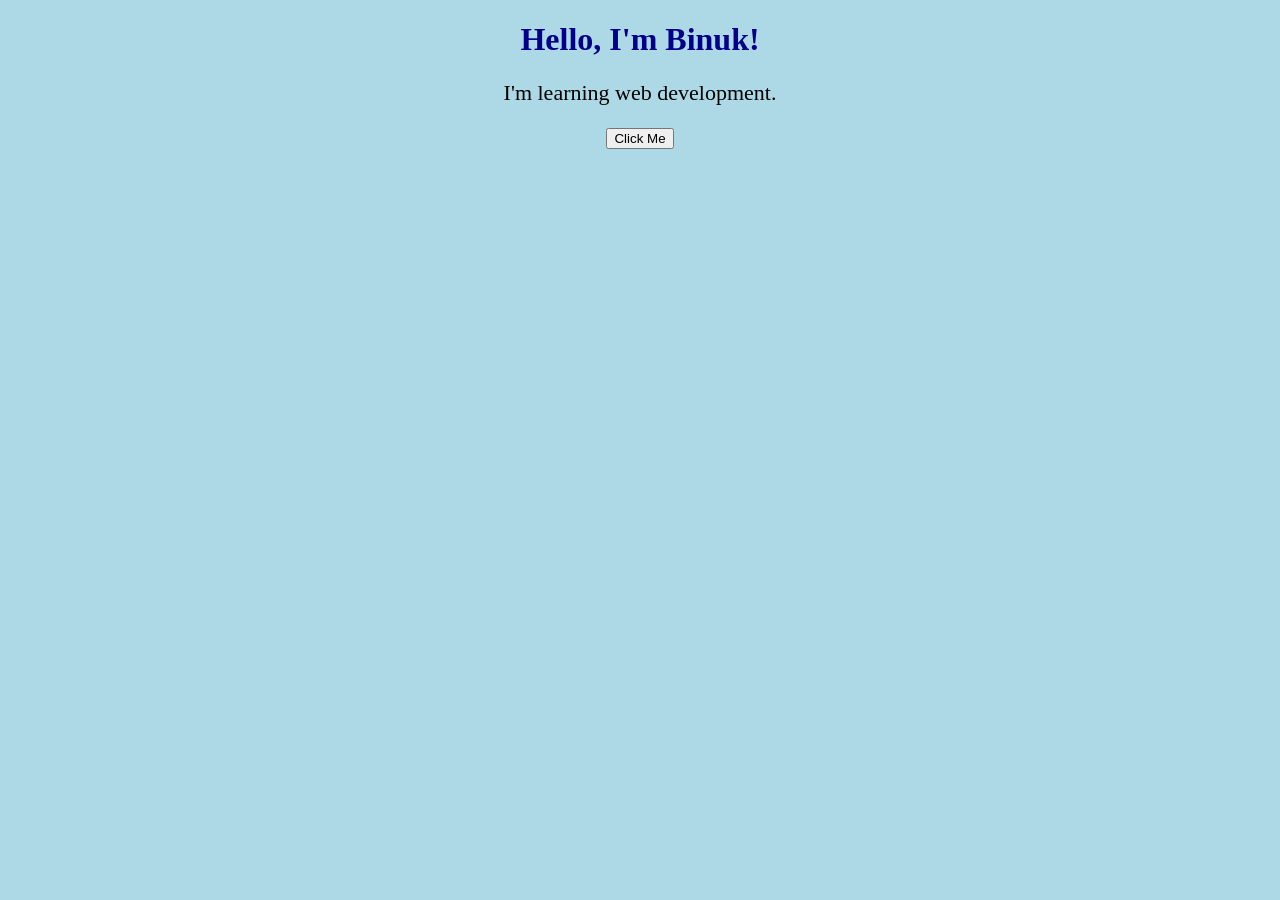
==== index.html @ 0fbf827a "Create first website" ====
<!DOCTYPE html>
<html>
<head>
    <title>Binuk's Website</title>
    <link rel="stylesheet" href="style.css">
</head>
<body>
    <h1>Hello, I'm Binuk!</h1>
    <p>I'm learning web development.</p>
    <button>Click Me</button>

    <script src="script.js"></script>
</body>
</html>
---- style.css ----
body {
    background-color: lightblue;
    text-align: center;
}

h1 {
    color: darkblue;
}

p {
    font-size: 40px;
}

p {
    color: black;
    font-size: 22px;
}
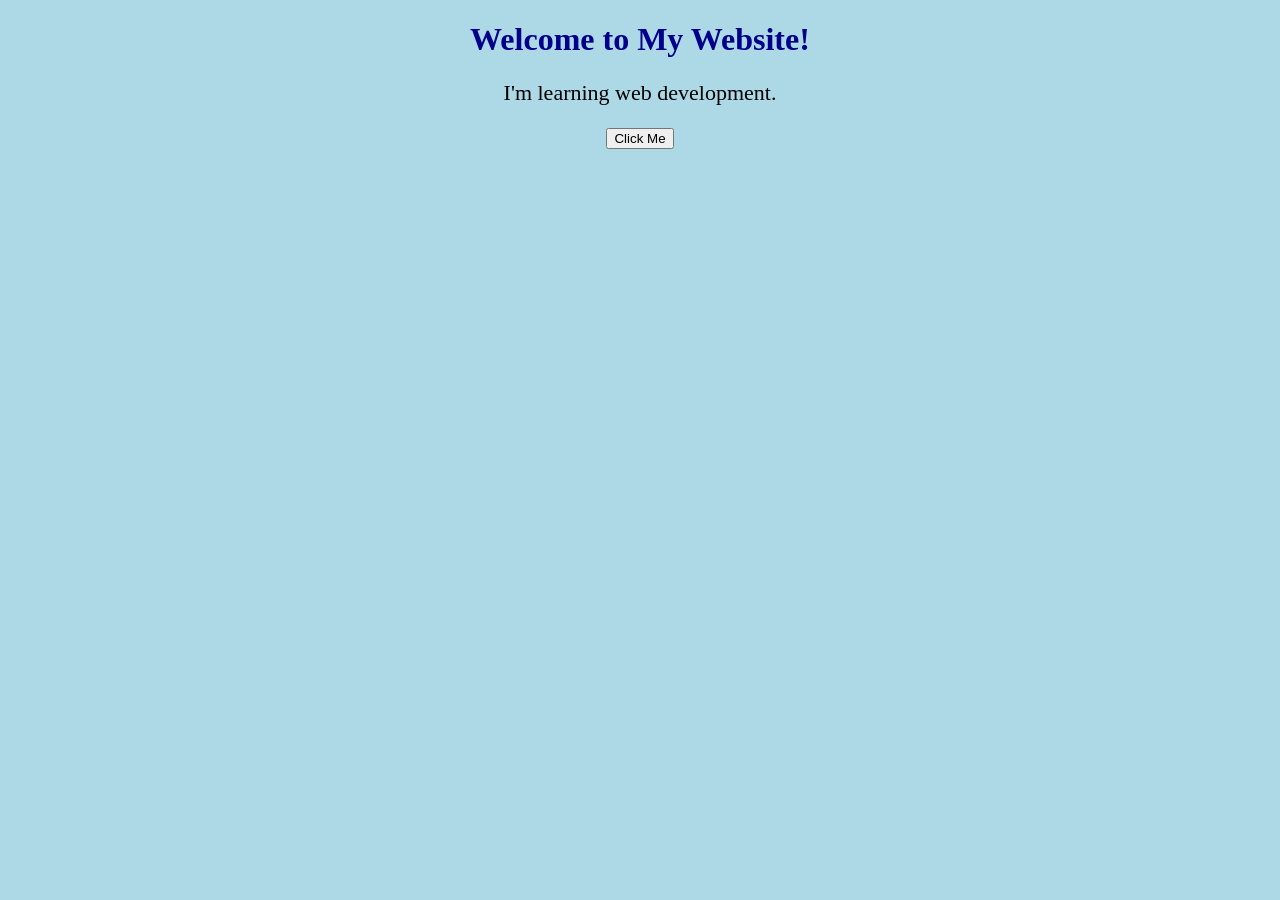
==== commit 0236a393: "Update website heading" ====
--- a/index.html
+++ b/index.html
@@ -5,7 +5,7 @@
     <link rel="stylesheet" href="style.css">
 </head>
 <body>
-    <h1>Hello, I'm Binuk!</h1>
+    <h1>Welcome to My Website!</h1>
     <p>I'm learning web development.</p>
     <button>Click Me</button>
 
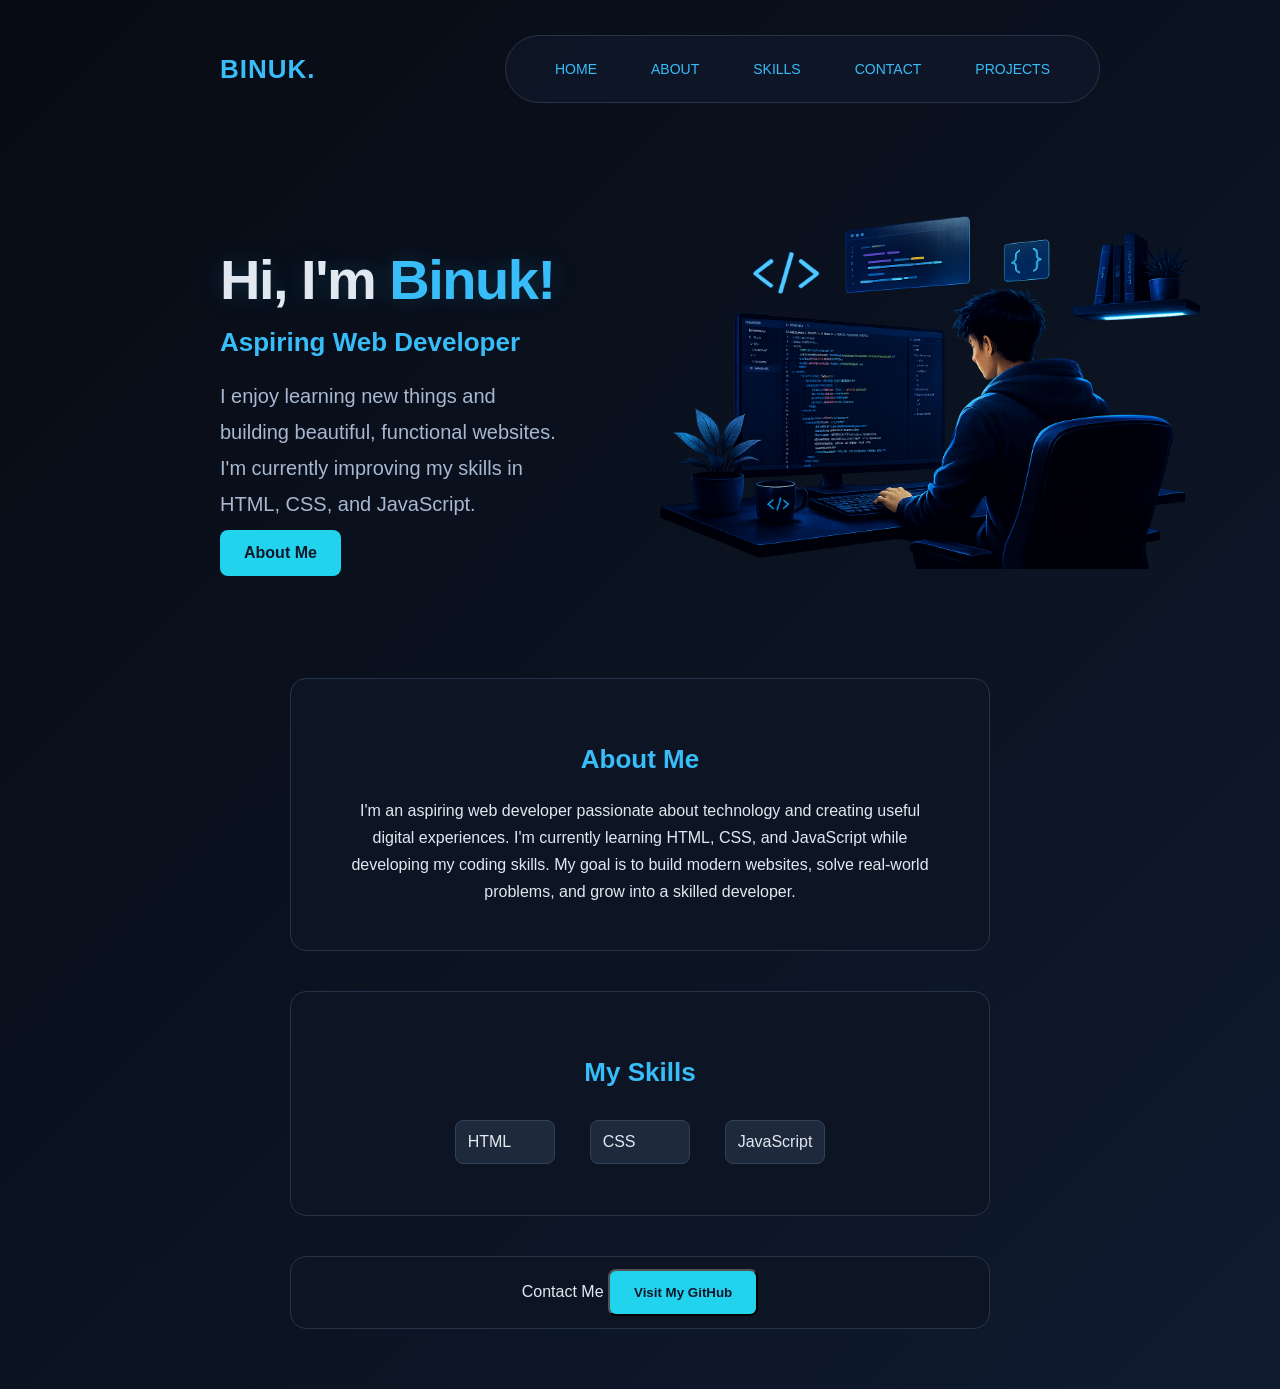
==== commit f9c218e7: "Add files via upload" ====
--- a/index.html
+++ b/index.html
@@ -1,14 +1,408 @@
 <!DOCTYPE html>
 <html>
 <head>
-    <title>Binuk's Website</title>
-    <link rel="stylesheet" href="style.css">
+    <title>Binuk's Portfolio</title>
+    <meta name="viewport" content="width=device-width, initial-scale=1.0">
+    <style>
+        html {
+            min-height: 100%;
+            background: linear-gradient(135deg, #070b14, #0b1220, #101b30);
+
+
+        }
+
+        * {
+            box-sizing: border-box;
+        }
+
+        body {
+            background: transparent;
+            color: #e2e8f0;
+            font family: Arial, sans-serif;
+            text-align:center;
+            font-family: Arial, sans-serif;
+            padding: 20px;
+            max-width: 900px;
+            margin: 0 auto;
+        }
+
+        ul {
+            display: flex;
+            flex-wrap: wrap;
+            justify-content: center;
+            gap: 15px;
+            text-align: left;
+            list-style: none;
+            padding: 0;
+        }
+
+        h2 {
+            margin-top: 40px;
+            color: #38bdf8;
+            font-size: 26px;
+            font-weight: bold;
+        }
+
+        p {
+            max-width: 600px;
+            margin: 20px auto;
+            line-height: 1.7;
+        }
+
+        li {
+            background-color: #1e293b;
+            padding: 12px;
+            margin: 10px;
+            border-radius: 8px;
+            border: 1px solid #334155;
+            min-width: 100px;
+        }
+
+        li {
+            transition: 0.3s;
+        }
+
+        li:hover {
+            transform: translateY(-4px);
+            border-color: #38bdf8;
+        }
+
+    .hero {
+    display: flex;
+    align-items: center;
+    justify-content: space-between;
+    gap: 40px;
+    padding: 60px 10px;
+    min-height: 500px;
+    text-align: left;
+   }
+
+    .hero h1 {
+        font-size: 64px;
+        margin-bottom: 20px;
+        letter-spacing: -1.5px;
+        text-shadow: 0 0 25px rgba(56, 189, 248, 0.2);
+    }
+
+    .hero p {
+        font-size: 20px;
+        color: #a8b8d0;
+        max-width: 600px;
+        margin: 0 auto;
+        line-height: 1.8;
+    }
+
+    .hero-button {
+    display: inline-block;
+    margin-top: 8px;
+    padding: 14px 24px;
+    background-color: #22d3ee;
+    color: #0f172a;
+    text-decoration: none;
+    font-weight: bold;
+    border-radius: 8px;
+    }
+
+    .hero-button:hover {
+    background-color: #7dd3fc;
+    transform: translateY(-3px);
+    box-shadow: 0 8px 25px rgba(34, 211, 238, 0.3);
+    transition: 0.3s;
+   }
+
+   .about {
+    background-color: #0d1525;
+    max-width: 700px;
+    width: 100%;
+    margin: 40px auto;
+    padding: 25px;
+    border-radius: 16px;
+    border: 1px solid #263449;
+    transition: transform 0.3s ease, box-shadow 0.3s ease, border-color 0.3s ease;
+   }
+
+   .about:hover {
+    transform: translateY(-6px);
+    border-color: #38bdf8;
+    box-shadow: 0 8px 30px rgba(56, 189, 248, 0.15);
+   }
+
+   .skills {
+    background-color: #0d1525;
+    max-width: 700px;
+    width: 100%;
+    margin: 40px auto;
+    padding: 25px;
+    border-radius: 16px;
+    border: 1px solid #263449;
+    transition: transform 0.3s ease, box-shadow 0.3s ease, border-color 0.3s ease;
+  }
+
+  .skills:hover {
+    transform: translateY(-6px);
+    border-color: #38bdf8;
+    box-shadow: 0 8px 30px rgba(56, 189, 248, 0.15);
+  }
+
+  .contact {
+    background-color: #0d1525;
+    max-width: 700px;
+    width: 100%;
+    margin: 40px auto;
+    padding: 12px 25px;
+    border-radius: 16px;
+    border: 1px solid #263449;
+    transition: transform 0.3s ease, box-shadow 0.3s ease, border-color 0.3s ease;
+  }
+
+  .contact:hover {
+    transform: translateY(-6px);
+    border-color: #38bdf8;
+    box-shadow: 0 8px 30px rgba(56, 189, 248, 0.15);
+}
+
+.contact .hero-button {
+    margin-top: 0px;
+    position: static;
+}
+
+.contact h2 {
+    margin-top: 0;
+    margin-bottom: 10px;
+}
+
+.about h2,
+.skills h2 {
+    color: #38bdf8;
+    font-size: 26px;
+    font-weight: bold;
+}
+
+.navbar {
+    display: flex;
+    justify-content: space-between;
+    align-items: center;
+    padding: 15px 10px;
+    margin-bottom: 20px;
+}
+
+.logo {
+    color: #38bdf8;
+    font-size: 26px;
+    font-weight: bold;
+    text-decoration: none;
+    letter-spacing: 1px;
+}
+
+.navbar ul {
+    display: flex;
+    align-items: center;
+    justify-content: space-around;
+    margin-left: 50px;
+    gap: 12px;
+    list-style: none;
+    margin: 0;
+    padding: 12px 28px;
+    min-width: 480px;
+    min-height: 60px;
+    background: rgba(15, 23, 42, 0.75);
+    border: 1px solid #263449;
+    border-radius: 50px;
+    transform: translateX(40px);
+}
+
+.logo {
+    color: #38bdf8;
+    font-size: 26px;
+    font-weight: bold;
+    text-decoration: none;
+    letter-spacing: 1px;
+}
+
+.navbar li a {
+    display: block;
+    padding: 12px 20px;
+    color: #38bdf8;
+    text-decoration: none;
+    font-size: 14px;
+    border: 1px solid transparent;
+    border-radius: 50px;
+    transition: all 0.3s ease;
+}
+
+.navbar li a:hover {
+    color: #ffffff;
+    border-color: transparent;
+    box-shadow: none;
+}
+
+.navbar li {
+    background: transparent;
+    border: none;
+    padding: 0;
+    margin: 0;
+    min-width: auto;
+    transform: none;
+}
+
+.navbar li:hover {
+    transform: none;
+}
+
+.navbar ul {
+    position: relative;
+}
+
+.navbar ul::before {
+    content: "";
+    position: absolute;
+    left: var(--pill-left, 6px);
+    width: var(--pill-width, 0px);
+    top: 6px;
+    bottom: 6px;
+    border-radius: 50px;
+    background: rgba(56, 189, 248, 0.15);
+    border: none
+    box-shadow: 0 0 15px rgba(56, 189, 248, 0.2);
+    transition: left 0.25s ease, width 0.25s ease;
+    pointer-events: none;
+    opacity: 1;
+}
+
+
+
+
+.navbar li a {
+    position: relative;
+    z-index: 1;
+    border-color: transparent;
+}
+
+.hero-content {
+    flex: 1;
+    min-width: 0;
+}
+
+.hero-content h1 {
+    font-size: 56px;
+    margin-bottom: 15px;
+    letter-spacing: -1.5px;
+    text-align: left;
+}
+
+.hero-content h1 span {
+    color: #38bdf8;
+}
+
+.hero-content h2 {
+    font-size: 26px;
+    margin-top: 0;
+    margin-bottom: 20px;
+    color: #38bdf8;
+}
+
+.hero-image {
+    flex: 1.3;
+    min-width: 0;
+    transform: translateX(50px);
+}
+
+.hero-image img {
+    display: block;
+    width: 100%;
+    max-width: none;
+    height: auto;
+}
+
+.hero-image img {
+    display: block;
+    width: 120%;
+    max-width: none;
+    height: auto;
+    margin: 0 auto;
+}
+
+    </style>
 </head>
 <body>
-    <h1>Welcome to My Website!</h1>
-    <p>I'm learning web development.</p>
-    <button>Click Me</button>
-
-    <script src="script.js"></script>
+    <nav class="navbar">
+        <a href="#" class="logo">BINUK.</a>
+
+        <ul>
+            <li><a href="#home">HOME</a></li>
+            <li><a href="#about">ABOUT</a></li>
+            <li><a href="#skills">SKILLS</a></li>
+            <li><a href="#contact">CONTACT</a></li>
+            <li><a href="#projects">PROJECTS</a></li>
+        </ul>
+
+    </nav>
+
+    <section class="hero" id="home">
+    <div class="hero-content">
+        <h1>Hi, I'm <span>Binuk!</span></h1>
+
+        <h2>Aspiring Web Developer</h2>
+
+        <p>
+            I enjoy learning new things and building beautiful,
+            functional websites. I'm currently improving my skills
+            in HTML, CSS, and JavaScript.
+        </p>
+
+        <a href="#about" class="hero-button">About Me</a>
+    </div>
+
+    <div class="hero-image">
+        <img src="developer.png" alt="Developer coding at a computer">
+    </div>
+</section>
+    <section class="about" id="about">
+        <h2>About Me</h2>
+        <p>I'm an aspiring web developer passionate about technology and creating useful digital experiences. I'm currently learning HTML, CSS, and JavaScript while developing my coding skills. My goal is to build modern websites, solve real-world problems, and grow into a skilled developer.</p>
+    </section>
+    <section class="skills" id="skills">
+        <h2>My Skills</h2>
+        <ul>
+            <li>HTML</li>
+            <li>CSS</li>
+            <li>JavaScript</li>
+        </ul>
+    </section>
+    <section class="contact" id="contact"
+        <h2>Contact Me</h2>
+        <button class="hero-button" onclick="window.location.href='https://github.com/BinukDulmika'">Visit My GitHub</button>
+    </section>
+    
+    <script>
+const menu = document.querySelector(".navbar ul");
+const links = document.querySelectorAll(".navbar li a");
+
+function movePill(link) {
+    const menuRect = menu.getBoundingClientRect();
+    const linkRect = link.getBoundingClientRect();
+
+    menu.style.setProperty(
+        "--pill-left",
+        `${linkRect.left - menuRect.left}px`
+    );
+
+    menu.style.setProperty(
+        "--pill-width",
+        `${linkRect.width}px`
+    );
+}
+
+links.forEach(link => {
+    link.addEventListener("mouseenter", () => {
+        movePill(link);
+    });
+});
+
+menu.addEventListener("mouseleave", () => {
+    menu.style.setProperty("--pill-width", "0px");
+});
+</script>
+
 </body>
-</html>+</html>
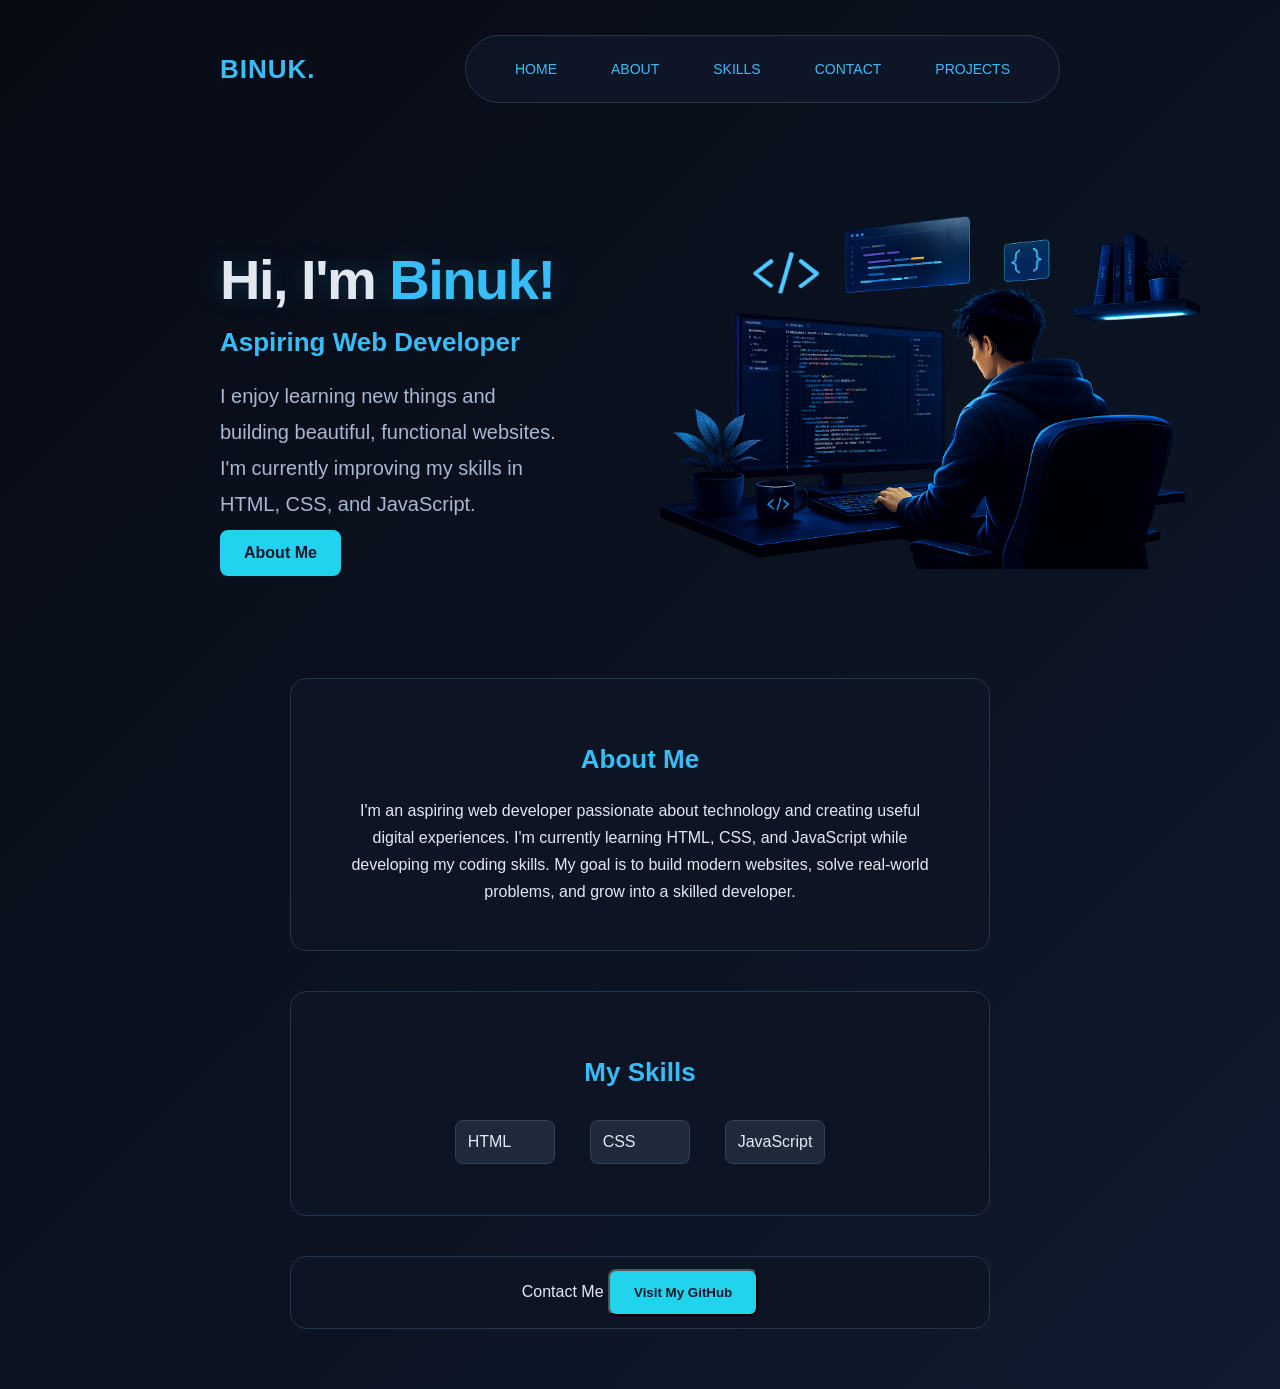
==== commit 48bd8d69: "Enhance mobile responsiveness in index.html Updated styles for responsiveness on mobile devices, inc" ====
--- a/index.html
+++ b/index.html
@@ -203,12 +203,12 @@
     list-style: none;
     margin: 0;
     padding: 12px 28px;
-    min-width: 480px;
+    min-width: 0;
     min-height: 60px;
     background: rgba(15, 23, 42, 0.75);
     border: 1px solid #263449;
     border-radius: 50px;
-    transform: translateX(40px);
+    transform: none;
 }
 
 .logo {
@@ -320,6 +320,85 @@
     max-width: none;
     height: auto;
     margin: 0 auto;
+}
+
+
+/* MOBILE RESPONSIVE DESIGN */
+@media (max-width: 768px) {
+
+    .hero {
+        flex-direction: column;
+        text-align: center;
+        padding: 50px 20px;
+    }
+
+    .hero-image {
+        transform: none;
+        width: 100%;
+    }
+
+    .hero-image img {
+        width: 100%;
+        max-width: 400px;
+        margin: 20px auto 0;
+    }
+
+    .hero h1 {
+        font-size: 40px;
+    }
+
+    .hero p {
+        font-size: 16px;
+    }
+
+}
+
+@media (max-width: 600px) {
+
+    .navbar {
+        flex-direction: column;
+        gap: 20px;
+        padding: 10px 0;
+    }
+
+    .navbar ul {
+        width: 100%;
+        min-width: 0;
+        flex-wrap: wrap;
+        justify-content: center;
+        gap: 4px;
+        padding: 8px;
+        border-radius: 20px;
+    }
+
+    .navbar li a {
+        padding: 10px 8px;
+        font-size: 12px;
+    }
+
+        .about,
+    .skills,
+    .contact {
+        width: 100%;
+        max-width: 100%;
+        margin: 25px auto;
+        padding: 18px;
+    }
+
+    .skills ul {
+        justify-content: center;
+        gap: 8px;
+    }
+
+    .skills li {
+        margin: 4px;
+        min-width: 0;
+    }
+
+    p {
+        overflow-wrap: anywhere;
+    }
+
 }
 
     </style>
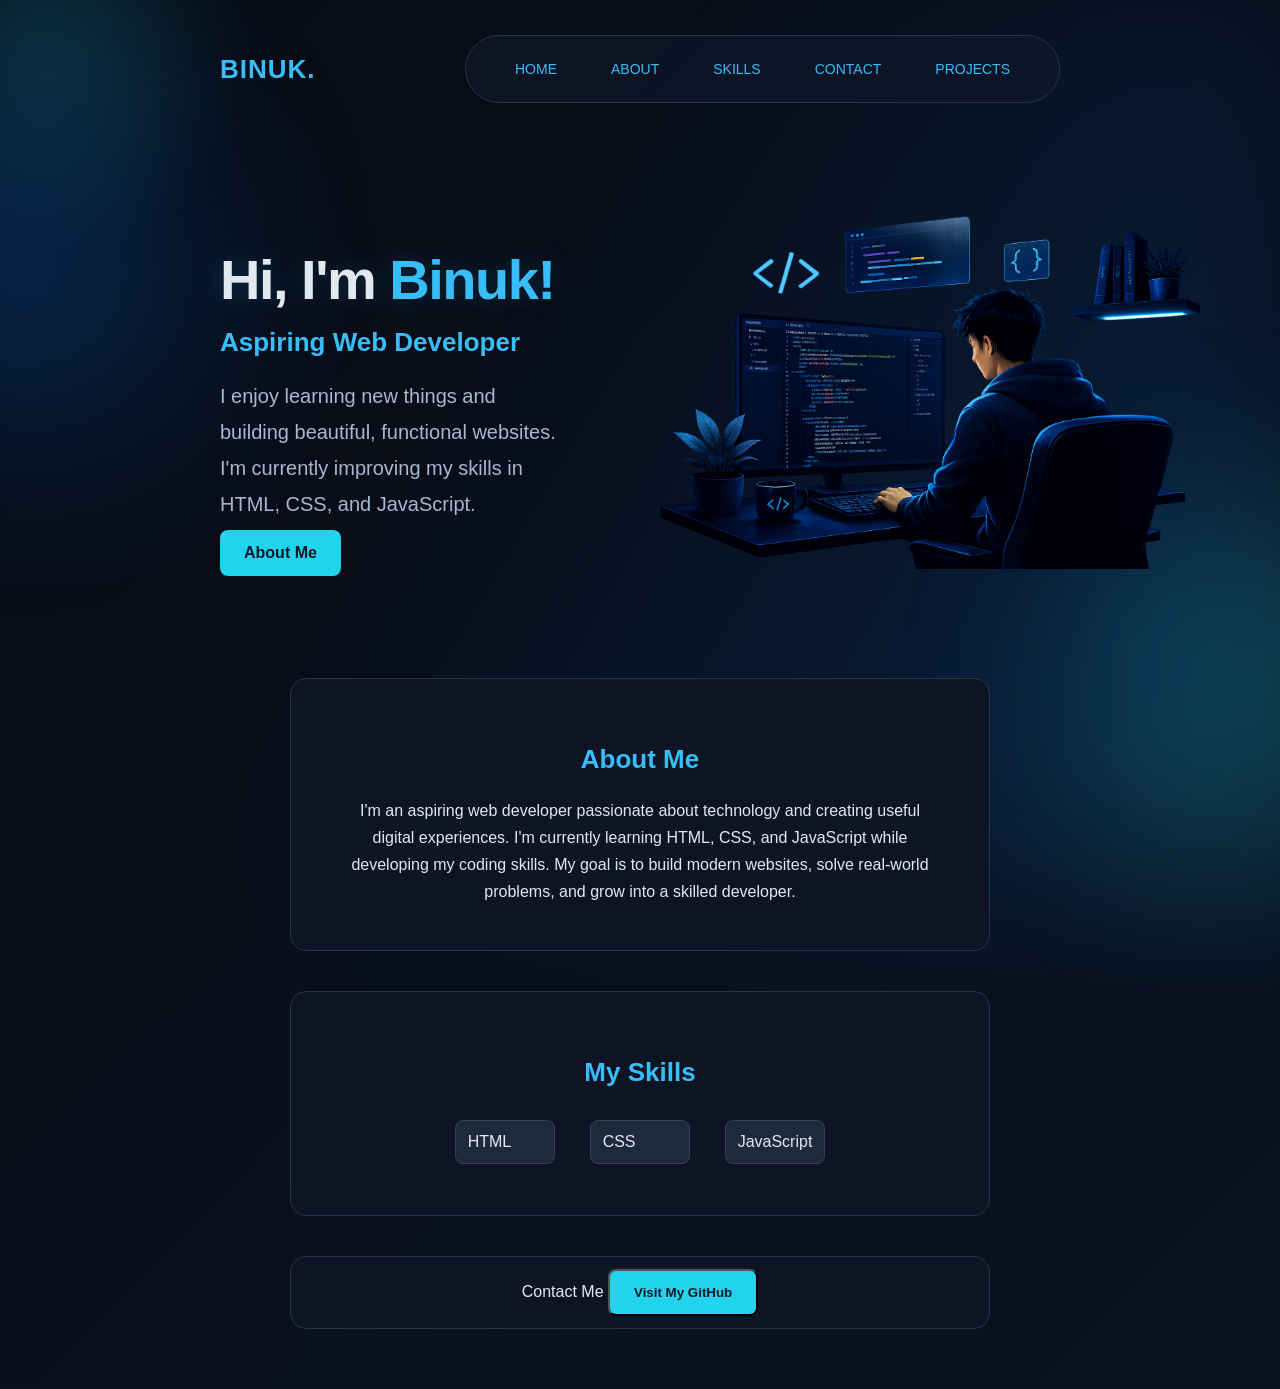
==== commit 1a6fd58d: "Update index.html" ====
--- a/index.html
+++ b/index.html
@@ -101,6 +101,7 @@
     text-decoration: none;
     font-weight: bold;
     border-radius: 8px;
+    transition: all 0.3s ease;
     }
 
     .hero-button:hover {
@@ -125,6 +126,7 @@
     transform: translateY(-6px);
     border-color: #38bdf8;
     box-shadow: 0 8px 30px rgba(56, 189, 248, 0.15);
+    background-color: #111e33;
    }
 
    .skills {
@@ -142,6 +144,7 @@
     transform: translateY(-6px);
     border-color: #38bdf8;
     box-shadow: 0 8px 30px rgba(56, 189, 248, 0.15);
+    background-color: #111e33;
   }
 
   .contact {
@@ -159,6 +162,7 @@
     transform: translateY(-6px);
     border-color: #38bdf8;
     box-shadow: 0 8px 30px rgba(56, 189, 248, 0.15);
+    background-color: #111e33;
 }
 
 .contact .hero-button {
@@ -305,6 +309,7 @@
     flex: 1.3;
     min-width: 0;
     transform: translateX(50px);
+    animation: fadeInRight 1.9s ease-out;
 }
 
 .hero-image img {
@@ -321,7 +326,6 @@
     height: auto;
     margin: 0 auto;
 }
-
 
 /* MOBILE RESPONSIVE DESIGN */
 @media (max-width: 768px) {
@@ -399,11 +403,193 @@
         overflow-wrap: anywhere;
     }
 
+    .hero-content {
+       width: 100%;
+       text-align: left;
+    } 
+
+    .hero-content h1,
+    .hero-content h2 {
+       text-align: left;
+    }
+
+}
+
+.hero-content {
+    animation: fadeInUp 1s ease-out;
+}
+
+@keyframes fadeInUp {
+    from {
+        opacity: 0;
+        transform: translateY(25px);
+    }
+
+    to {
+        opacity: 1;
+        transform: translateY(0);
+    }
+}
+
+@keyframes fadeInRight {
+    from {
+        opacity: 0;
+        transform: translateX(60px);
+    }
+
+    to {
+        opacity: 1;
+        transform: translateX(50px);
+    }
+}
+
+/* Scroll reveal animation */
+.about,
+.skills,
+.contact {
+    opacity: 0;
+    transform: translateY(30px);
+    transition: opacity 0.8s ease, transform 0.8s ease;
+}
+
+.about.show,
+.skills.show,
+.contact.show {
+    opacity: 1;
+    transform: translateY(0);
+}
+
+/* Animated ambient glow */
+html {
+    background-size: 200% 200%;
+    animation: ambientGlow 12s ease-in-out infinite alternate;
+}
+
+@keyframes ambientGlow {
+    0% {
+        background-position: 0% 50%;
+    }
+
+    100% {
+        background-position: 100% 50%;
+    }
+}
+
+body {
+    position: relative;
+    isolation: isolate;
+}
+
+body::before {
+    content: "";
+    position: fixed;
+    top: -150px;
+    left: -150px;
+    width: 400px;
+    height: 400px;
+    background: radial-gradient(
+        circle,
+        rgba(34, 211, 238, 0.18),
+        transparent 70%
+    );
+    filter: blur(30px);
+    z-index: -1;
+    pointer-events: none;
+    animation: glowMove 8s ease-in-out infinite alternate;
+}
+
+@keyframes glowMove {
+    from {
+        transform: translate(0, 0);
+    }
+
+    to {
+        transform: translate(300px, 250px);
+    }
+}
+
+/* Floating background glow orbs */
+.glow-orb {
+    position: fixed;
+    width: 350px;
+    height: 350px;
+    border-radius: 50%;
+    filter: blur(100px);
+    pointer-events: none;
+    z-index: -1;
+    opacity: 0.22;
+    animation: floatOrb 14s ease-in-out infinite alternate;
+}
+
+.orb-one {
+    top: 10%;
+    left: -150px;
+    background: #087cff;
+}
+
+.orb-two {
+    right: -150px;
+    bottom: 5%;
+    background: #22d3ee;
+    animation-delay: -7s;
+}
+
+@keyframes floatOrb {
+    from {
+        transform: translate(0, 0);
+    }
+
+    to {
+        transform: translate(100px, 80px);
+    }
+}
+
+/* Animated aurora background */
+.aurora {
+    position: fixed;
+    inset: 0;
+    pointer-events: none;
+    z-index: -1;
+    opacity: 0.12;
+    background: linear-gradient(
+        120deg,
+        transparent 20%,
+        #087cff 40%,
+        #22d3ee 50%,
+        transparent 70%
+    );
+    background-size: 200% 200%;
+    filter: blur(80px);
+    animation: auroraMove 18s ease-in-out infinite alternate;
+}
+
+@keyframes auroraMove {
+    from {
+        background-position: 0% 50%;
+    }
+
+    to {
+        background-position: 100% 50%;
+    }
+}
+
+.about.show:hover,
+.skills.show:hover,
+.contact.show:hover {
+    transform: translateY(-6px);
+    border-color: #38bdf8;
+    box-shadow: 0 8px 30px rgba(56, 189, 248, 0.15);
 }
 
     </style>
 </head>
 <body>
+
+    <div class="glow-orb orb-one"></div>
+    <div class="glow-orb orb-two"></div>
+
+    <div class="aurora"></div>
+
     <nav class="navbar">
         <a href="#" class="logo">BINUK.</a>
 
@@ -481,6 +667,27 @@
 menu.addEventListener("mouseleave", () => {
     menu.style.setProperty("--pill-width", "0px");
 });
+
+const cards = document.querySelectorAll(
+    ".about, .skills, .contact"
+);
+
+const observer = new IntersectionObserver((entries) => {
+    entries.forEach((entry) => {
+        if (entry.isIntersecting) {
+            entry.target.classList.add("show");
+            observer.unobserve(entry.target);
+        }
+    });
+}, {
+    threshold: 0.15
+});
+
+cards.forEach((card) => {
+    observer.observe(card);
+});
+
+
 </script>
 
 </body>
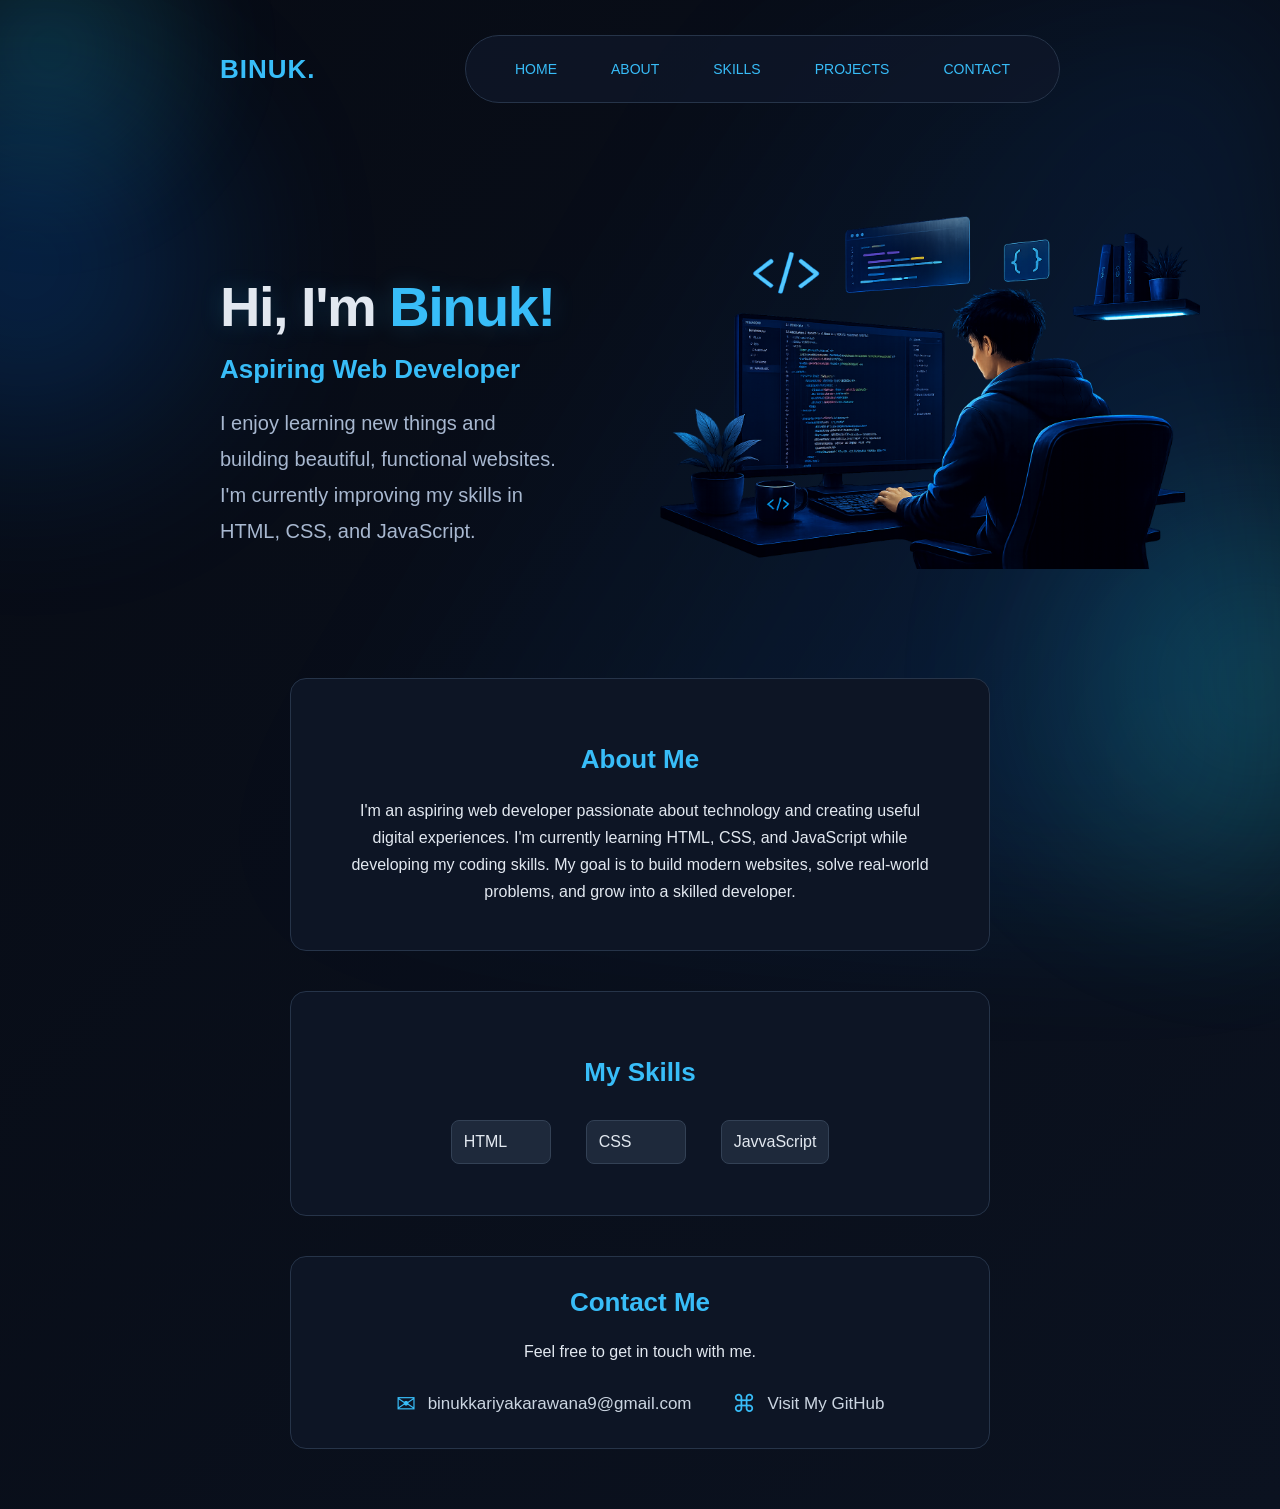
==== commit e42f4615: "Add files via upload" ====
--- a/index.html
+++ b/index.html
@@ -152,7 +152,7 @@
     max-width: 700px;
     width: 100%;
     margin: 40px auto;
-    padding: 12px 25px;
+    padding: 30px 25px;
     border-radius: 16px;
     border: 1px solid #263449;
     transition: transform 0.3s ease, box-shadow 0.3s ease, border-color 0.3s ease;
@@ -173,6 +173,38 @@
 .contact h2 {
     margin-top: 0;
     margin-bottom: 10px;
+}
+
+
+.contact-details {
+    display: flex;
+    flex-direction: row;
+    justify-content: center;
+    align-items: center;
+    gap: 40px;
+    flex-wrap: nowrap;
+    margin-top: 25px;
+}
+
+.contact-link {
+    display: flex;
+    align-items: center;
+    gap: 12px;
+    color: #cbd5e1;
+    text-decoration: none;
+    font-size: 17px;
+    font-weight: 500;
+    transition: 0.3s ease;
+}
+
+.contact-link span {
+    color: #38bdf8;
+    font-size: 24px;
+}
+
+.contact-link:hover {
+    color: #38bdf8;
+    transform: translateY(-3px);
 }
 
 .about h2,
@@ -282,6 +314,26 @@
     border-color: transparent;
 }
 
+html {
+    scroll-behavior: smooth;
+}
+
+@keyframes navbarDrop {
+    from {
+        opacity: 0;
+        transform: translateY(-60px);
+    }
+
+    to {
+        opacity: 1;
+        transform: translateY(0);
+    }
+}
+
+.navbar {
+    animation: navbarDrop 2s ease-out;
+}
+
 .hero-content {
     flex: 1;
     min-width: 0;
@@ -440,6 +492,13 @@
     to {
         opacity: 1;
         transform: translateX(50px);
+    }
+}
+
+@media (max-width: 600px) {
+    .contact-details {
+        flex-wrap: wrap;
+        gap: 15px;
     }
 }
 
@@ -581,6 +640,8 @@
     box-shadow: 0 8px 30px rgba(56, 189, 248, 0.15);
 }
 
+
+
     </style>
 </head>
 <body>
@@ -597,8 +658,8 @@
             <li><a href="#home">HOME</a></li>
             <li><a href="#about">ABOUT</a></li>
             <li><a href="#skills">SKILLS</a></li>
+            <li><a href="projects.html">PROJECTS</a></li>
             <li><a href="#contact">CONTACT</a></li>
-            <li><a href="#projects">PROJECTS</a></li>
         </ul>
 
     </nav>
@@ -614,8 +675,6 @@
             functional websites. I'm currently improving my skills
             in HTML, CSS, and JavaScript.
         </p>
-
-        <a href="#about" class="hero-button">About Me</a>
     </div>
 
     <div class="hero-image">
@@ -631,14 +690,29 @@
         <ul>
             <li>HTML</li>
             <li>CSS</li>
-            <li>JavaScript</li>
+            <li>JavvaScript</li>
         </ul>
     </section>
-    <section class="contact" id="contact"
-        <h2>Contact Me</h2>
-        <button class="hero-button" onclick="window.location.href='https://github.com/BinukDulmika'">Visit My GitHub</button>
+    <section class="contact" id="contact">
+    <h2>Contact Me</h2>
+
+    <p>Feel free to get in touch with me.</p>
+
+    <div class="contact-details">
+
+        <a href="mailto:binukkariyakarawana9@gmail.com" class="contact-link">
+            <span>✉</span>
+            binukkariyakarawana9@gmail.com
+        </a>
+
+        <a href="https://github.com/BinukDulmika" target="_blank"
+           rel="noopener noreferrer" class="contact-link">
+            <span>⌘</span>
+            Visit My GitHub
+        </a>
+
+    </div>
     </section>
-    
     <script>
 const menu = document.querySelector(".navbar ul");
 const links = document.querySelectorAll(".navbar li a");
